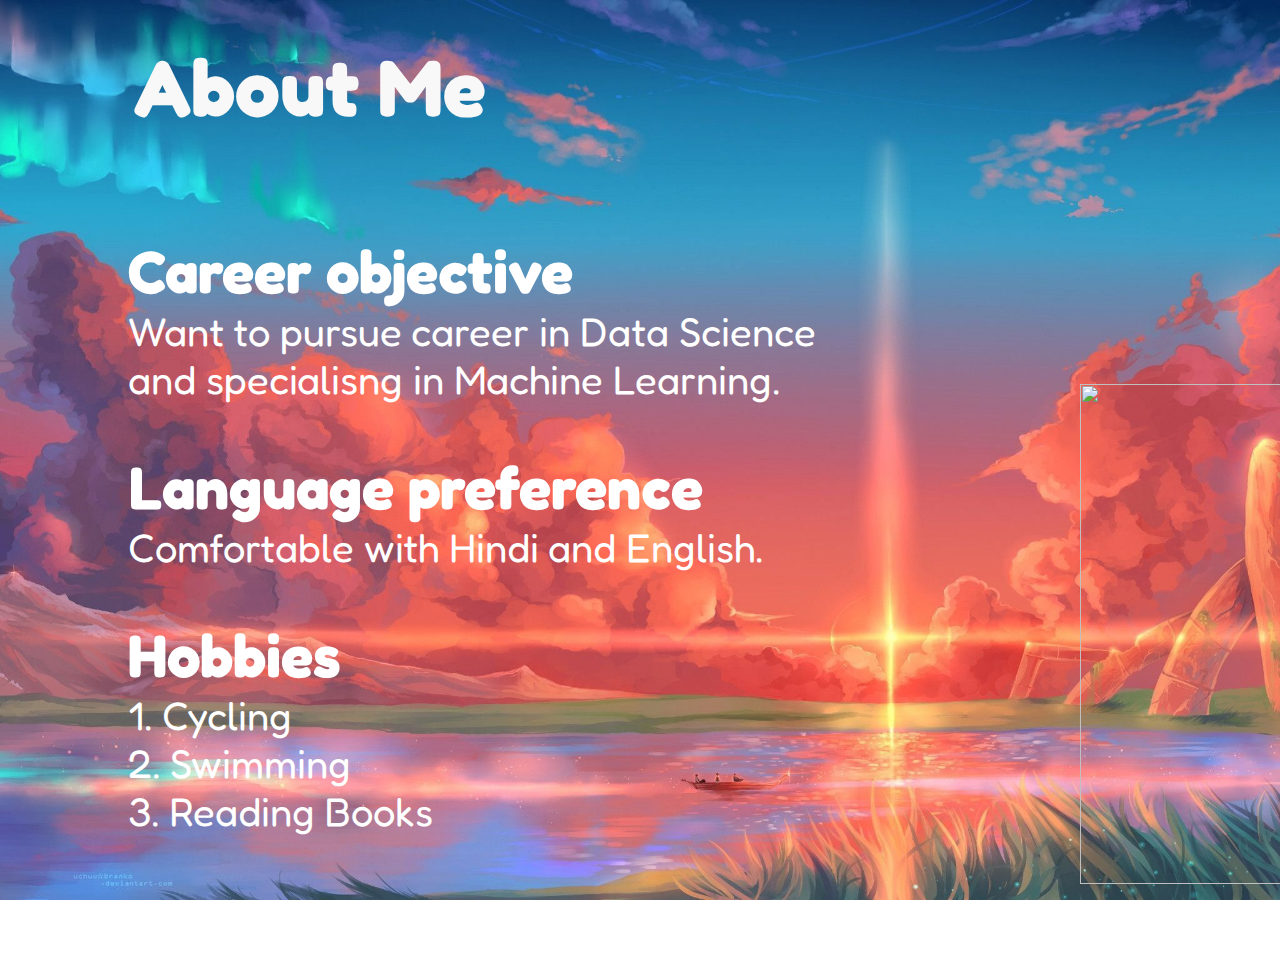
==== Inter.html @ bf13aa76 "newupdate" ====
<!DOCTYPE html>
<html lang="en">
<head>
    <meta charset="UTF-8">
    <meta http-equiv="X-UA-Compatible" content="IE=edge">
    <meta name="viewport" content="width=device-width, initial-scale=1.0">
    <title>Yash > About Me</title>
    <link rel="stylesheet" href="designwith.css">
    
</head>
<body>
    <div class="containedint">
        <div class="main">
            <h1>About Me</h1>
        </div>

        <div class="body">
            <h2>
                Career objective </h2>
                <p>
                    Want to pursue career in Data Science<br>
                and specialisng in Machine Learning.
                </p><br>
            <h2>Language preference</h2>
            <p>
                Comfortable with Hindi and English.
            </p><br>
            <h2>Hobbies</h2>
            <p>
                1. Cycling <br>
                2. Swimming <br>
                3. Reading Books <br>
            </p>
        </div>
        <div class="Photo"><img src = "Screenshot 2022-03-20 at 11.22.59 PM.png"></div>

        </div>
      
       
    </div> 
    
</body>
</html>
---- designwith.css ----
@import url('https://fonts.googleapis.com/css2?family=Fredoka:wght@300&display=swap');
@import url('https://fonts.googleapis.com/css2?family=Fredoka:wght@300;400&display=swap');



*{
    margin:0;
    padding:0;
}

.main {

    font-family: 'Fredoka', sans-serif;
   padding-bottom: 400px;
   margin-top: -90px;
   margin-left: 6px;
   padding-right : 0px;
   color: rgb(248, 248, 248);
}

.content{
    font-family: 'Fredoka', sans-serif;
    padding-bottom: 400px ;
    margin-top: 0px;
    margin-left: -61px;
    color: white;
}

.body{
    margin: -300px 0px 10px 0px;
    padding: 0px 0px 0px 0px;
    color: white;

}

.Photo img{
    margin: -696px 0px 88px 952px;
    height: 500px;
    width: 400px;
}

.container{
    height: 100vh;
    width: 100%;
    background-image: url();
    background-position: center;
    background-size: cover;
    padding-left: 5%;
    padding-right: 5%;
    box-sizing: border-box;
    position: relative;
    font-family: 'Fredoka', sans-serif;
    font-size: 40px;
    padding: 10%;
}
.video
{
    min-width: 100%;
    min-height: 100%;
    width: auto;
    height: auto;
    right: 0;
    bottom: 0;
    position: absolute;
    z-index: -69696969;
}

.sidebar{
    background-color: rgba(15, 15, 15, 0.397);
    width: 450px;
    padding-top: 10px;
    margin-bottom: 10px;
    margin: -802px;
    padding: 0px;
    margin-left: 1006px;
    margin-right: 0px;
    margin-top: -600px;
    border-radius: 7%;
    height: 216px;
    text-align: center;
    color: rgb(27, 82, 2);
}

.contact_information{
    padding: -38px;
    margin-top: 80px;
    margin-bottom: 50px;
    margin-left: 0%;
    margin-right: 0px;
    margin: -67px;
}

.sidebar nav{
    text-decoration: none;
    color: rgba(15, 15, 15, 0.397);
}

.sidebar nav li a {
    text-decoration: none;
    color: aqua;
}

.sidebar:hover{
background-color: rgba(245, 11, 11, 0.267);
color: rgba(10, 10, 10, 0.342);
}


.contained{
    height: 100vh;
    width: 100%;
    background-image: url(img/632787.jpg);
    background-position: center;
    background-size: cover;
    padding-left: 5%;
    padding-right: 5%;
    box-sizing: border-box;
    position: relative;
    font-family: 'Fredoka', sans-serif;
    font-size: 40px;
    padding: 10%;
    margin-top: 50px;
    margin-bottom: 50px;
    margin-left: 0%;
    margin-right: 0px;
    margin: 0px;
}

.containedint{
    height: 100vh;
    width: 100%;
    background-image: url(img/1193298.jpg);
    background-position: center;
    background-size: cover;
    padding-left: 5%;
    padding-right: 5%;
    box-sizing: border-box;
    position: relative;
    font-family: 'Fredoka', sans-serif;
    font-size: 40px;
    padding: 10%;
}

.containedskil{
    height: 100vh;
    width: 100%;
    background-image: url(img/701802.jpg);
    background-position: center;
    background-size: cover;
    padding-left: 5%;
    padding-right: 5%;
    box-sizing: border-box;
    position: relative;
    font-family: 'Fredoka', sans-serif;
    font-size: 40px;
    padding: 10%;
}

.containedre{
    height: 100vh;
    width: 100%;
    background-image: url(img/952285.jpg);
    background-position: center;
    background-size: cover;
    padding-left: 5%;
    padding-right: 5%;
    box-sizing: border-box;
    position: relative;
    font-family: 'Fredoka', sans-serif;
    font-size: 40px;
    padding: 10%;
    margin-top: 0px;
}

.fa {
    padding: 20px;
    font-size: 30px;
    width: 50px;
    text-align: center;
    text-decoration: none;
  }
  
  /* Add a hover effect if you want */
  .fa:hover {
    opacity: 0.7;
  }
  
  /* Set a specific color for each brand */
  
  /* Facebook */
  .fa-facebook {
    background: #3B5998;
    color: white;
    padding: 5px;
    height: 0px;
    width: 10px;
  }
  
  /* Twitter */
  .fa-twitter {
    background: #55ACEE;
    color: white;
    padding: 5px;
    height: 0px;
    width: 10px;
  }

  .fa-linkedin {
    background: #007bb5;
    color: white;
    padding: 5px;
    height: 0px;
    width: 10px;
  }

  .fa-instagram {
    background: #f8058b;
    color: white;
    padding: 5px;
    height: 0px;
    width: 10px;
  }

  .fa-google {
    background: #ffffff;
    color: rgb(238, 70, 70);
    padding: 7px;
    height: 0px;
    width: 10px;
  }

  .social_media{
    margin-top: 50px;
    margin-bottom: 50px;
    margin-left: 0%;
    margin-right: 0px;
    margin: 0px;
    padding-left: 0px;
    padding-top: 0px;
    padding-right: 0px;
    padding-bottom: 0px;
    padding: 0px;
    height: 0px;
  }

  .btn {
    background-color: rgb(6, 143, 35);
    border: none;
    color: white;
    padding: 12px 30px;
    cursor: pointer;
    font-size: 20px;
  }
  
  /* Darker background on mouse-over */
  .btn:hover {
    background-color: rgb(14, 250, 238);
    color: black;
  }

  .containerskil {
    width: 100%; /* Full width */
    background-color: #ddd; /* Grey background */
    margin-top: 50px;
    margin-bottom: 50px;
    margin-left: 0%;
    margin-right: 0px;
    margin: 0px;
    padding-left: 0px;
    padding-top: 0px;
    padding-right: 0px;
    padding-bottom: 0px;
    padding: 0px;
  }
  

  .mainrr {

    font-family: 'Fredoka', sans-serif;
   padding-bottom: 400px ;
   margin-top: -90px;
   margin-left: 481px;
}
  .skills {
    text-align: right; /* Right-align text */
    padding-top: 10px; /* Add top padding */
    padding-bottom: 10px; /* Add bottom padding */
    color: white; /* White text color */
  }

  .skillset{
    margin-top: 50px;
    margin-bottom: 50px;
    margin-left: 0%;
    margin-right: 0px;
    margin: 0px;
    padding-left: 0px;
    padding-top: 0px;
    padding-right: 0px;
    padding-bottom: 0px;
    padding: 0px;
    position: relative;

  }
  
  .html {width: 75%; background-color: #08d32a;} /* Green */
  .css {width: 35%; background-color: #f32f21;} /* Blue */
  .js {width: 50%; background-color: #1488e7;} /* Red */
  .php {width: 40%; background-color: #e2f020;} /* Dark Grey */
  .exc {width: 85%; background-color: #7e03e2;} /* Dark Grey */
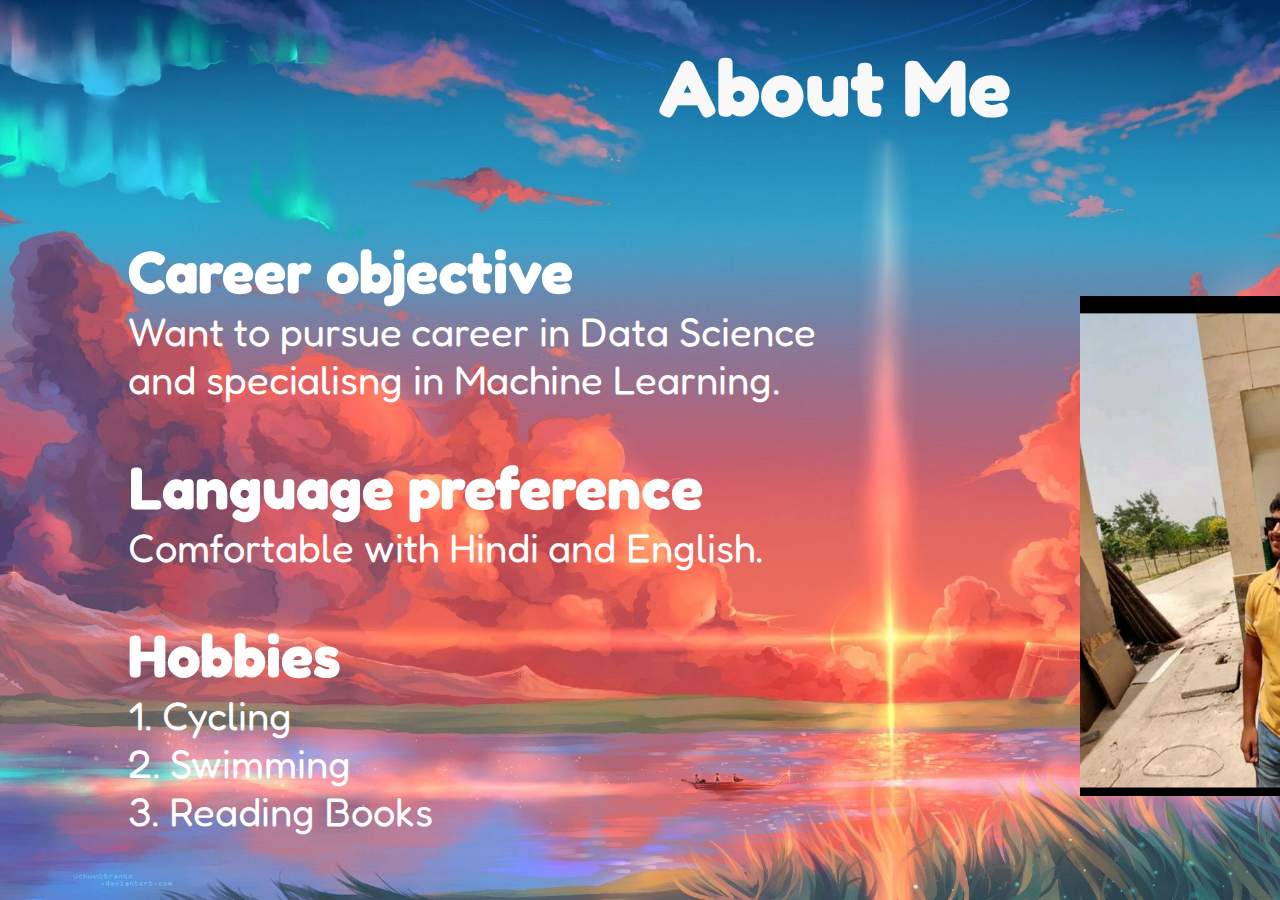
==== commit bd5ba0f8: "Uploaded my photo on the inter file of the website" ====
--- a/Inter.html
+++ b/Inter.html
@@ -32,7 +32,7 @@
                 3. Reading Books <br>
             </p>
         </div>
-        <div class="Photo"><img src = "Screenshot 2022-03-20 at 11.22.59 PM.png"></div>
+        <div class="Photo"><img src = "img/myphoto.jpeg"></div>
 
         </div>
       
--- a/designwith.css
+++ b/designwith.css
@@ -14,7 +14,7 @@
     font-family: 'Fredoka', sans-serif;
    padding-bottom: 400px;
    margin-top: -90px;
-   margin-left: 6px;
+   margin-left: 531px;
    padding-right : 0px;
    color: rgb(248, 248, 248);
 }
